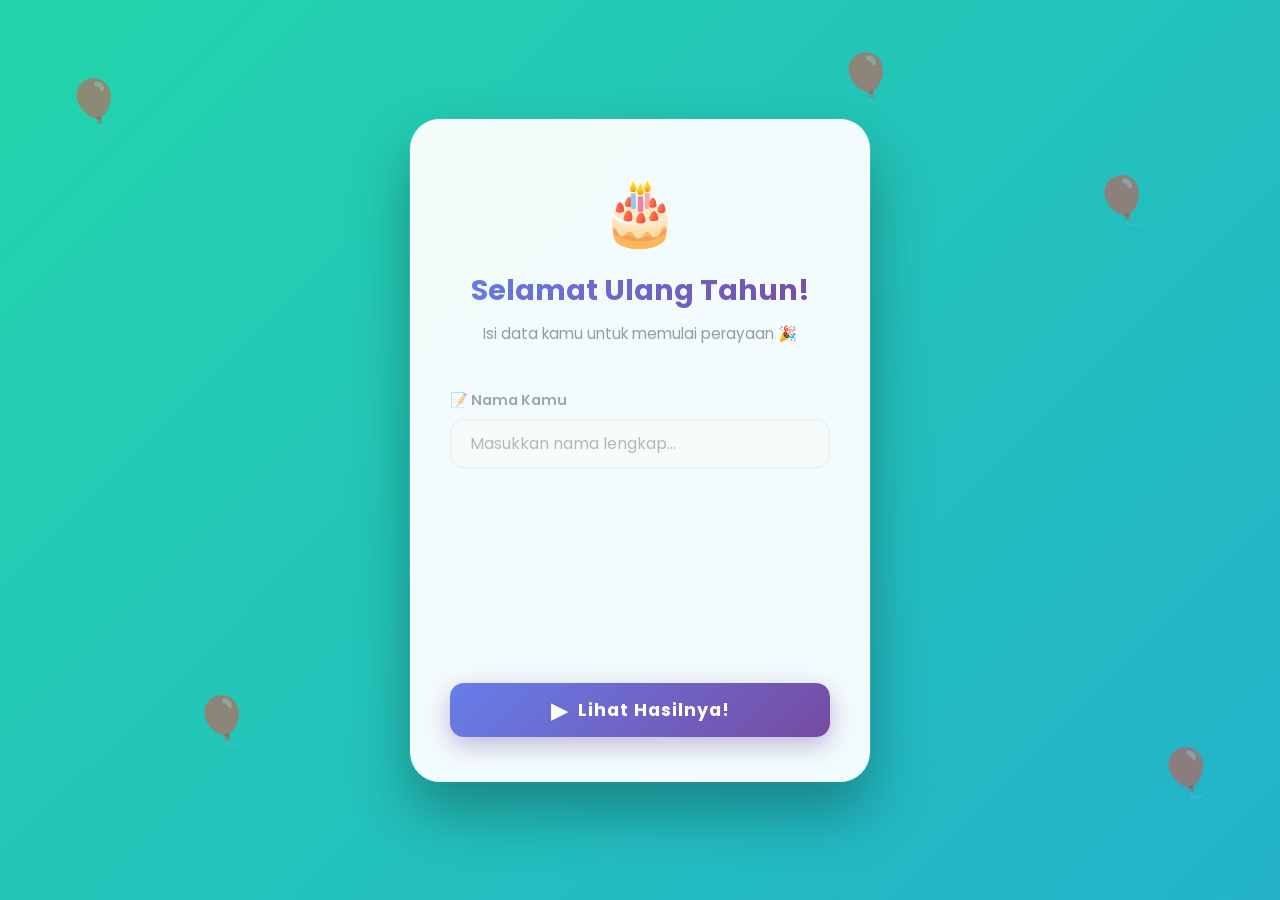
==== index.html @ cbd27d86 "first commit" ====
<!DOCTYPE html>
<html lang="id">
<head>
  <meta charset="UTF-8">
  <meta name="viewport" content="width=device-width, initial-scale=1.0">
  <link rel="preconnect" href="https://fonts.googleapis.com">
  <link rel="preconnect" href="https://fonts.gstatic.com" crossorigin>
  <link href="https://fonts.googleapis.com/css2?family=Poppins:wght@300;400;600;700&display=swap" rel="stylesheet">
  <link rel="stylesheet" href="./styles/style.css">
  <title>Selamat Ulang Tahun! 🎂</title>
</head>
<body>

  <!-- ==================== INPUT SECTION ==================== -->
  <div class="birthday-input-container" id="inputSection">
    <div class="floating-balloons">
      <div class="balloon b1">🎈</div>
      <div class="balloon b2">🎈</div>
      <div class="balloon b3">🎈</div>
      <div class="balloon b4">🎈</div>
      <div class="balloon b5">🎈</div>
    </div>
    <div class="confetti-container" id="confettiContainer"></div>
    <div class="birthday-card" id="birthdayCard">
      <div class="card-header">
        <div class="header-icon">🎂</div>
        <h1>Selamat Ulang Tahun!</h1>
        <p>Isi data kamu untuk memulai perayaan 🎉</p>
      </div>
      <form id="birthdayForm" class="birthday-form">
        <div class="input-group">
          <label for="name">📝 Nama Kamu</label>
          <input type="text" id="name" placeholder="Masukkan nama lengkap..." />
        </div>
        <div class="input-group">
          <label for="age">🎂 Umur Kamu</label>
          <input type="number" id="age" placeholder="Masukkan umur..." min="1" max="150" />
        </div>
        <div class="input-group">
          <label for="photo">📸 Foto Kamu</label>
          <div class="file-input-wrapper">
            <input type="file" id="photo" accept="image/*" />
            <div class="file-input-placeholder">
              <span class="upload-icon">☁️</span>
              <span class="upload-text">Klik untuk upload foto</span>
            </div>
          </div>
          <div class="photo-preview" id="photoPreview">
            <img src="" alt="Preview Foto" />
          </div>
        </div>
        <button type="submit" id="playBtn">
          <span class="btn-icon">▶</span>
          <span class="btn-text">Lihat Hasilnya!</span>
        </button>
      </form>
    </div>


  </div>

  <!-- ==================== BIRTHDAY SECTION ==================== -->
  <div id="birthdaySection" style="display: none;">
    <audio class="song" loop>
      <source src="./music/ultah.mp3">
      </source>
      Browser kamu tidak mendukung pemutaran audio.
    </audio>

    <div class="container">
      <div class="one">
        <h1 class="one">
          Hai!👋🏼 <span id="name"></span>
        </h1>
        <p class="two" id="greetingText"></p>
        <p class="age-display" id="ageDisplay"></p>
      </div>

      <div class="three">
        <p>Ini hari ulang tahunmu!! 🎂</p>
      </div>

      <div class="four">
        <div class="text-box">
          <p class="hbd-chatbox">
            Semoga kamu diberikan kesehatan, umur panjang dan semua impianmu menjadi kenyataan, terima kasih sudah mau bertahan dan berjuang sampai sekarang.
          </p>
          <p class="fake-btn">Kirim ucapan ✨</p>
        </div>
      </div>

      <div class="five">
        <p class="idea-1">Itulah yang ingin kamu lakukan.</p>
        <p class="idea-2">Semoga di usia yang sekarang ini, <br /> kamu bisa menjadi pribadi yang jauh lebih baik</p>
        <p class="idea-3">Kamu sadar, kamu ingin melakukan sesuatu yang berbeda. <br />
          <strong>Semoga masalah dan cobaan apapun yang akan datang nanti, semoga kamu bisa melewatinya.</strong>
        </p>
        <p class="idea-4">Karena,</p>
        <p class="idea-5">Karena banyak orang yang kita sayang perlu melihat kita sukses dan mencapai keberhasilan.<span>😊</span></p>
        <p class="idea-6"><span>S</span><span>O</span></p>
      </div>

      <div class="six">
        <img src="./img/fotoku.jpg" alt="Foto" class="profile-picture" id="imagePath" />
        <img src="img/hat.svg" alt="Topi" class="hat" />
        <div class="wish">
          <h3 class="wish-hbd">Selamat Ulang Tahun!</h3>
          <h5 class="wish-text">
            "Selamat Ulang Tahun, <span id="wishName"></span>, Semoga Kamu Bisa Memberikan Yang Terbaik Untuk Orang-Orang Yang Kamu Cintai. <br />Banyak Cinta dan Kasih Sayang dari Orang Lain untuk Kamu loh
          </h5>
        </div>
      </div>

      <div class="seven">
        <div class="ballons">
          <img src="img/ballon2.svg" alt="Balon" /><img src="img/ballon1.svg" alt="Balon" /><img src="img/ballon3.svg" alt="Balon" />
          <img src="img/ballon2.svg" alt="Balon" /><img src="img/ballon1.svg" alt="Balon" /><img src="img/ballon3.svg" alt="Balon" />
          <img src="img/ballon2.svg" alt="Balon" /><img src="img/ballon1.svg" alt="Balon" /><img src="img/ballon3.svg" alt="Balon" />
          <img src="img/ballon2.svg" alt="Balon" /><img src="img/ballon1.svg" alt="Balon" /><img src="img/ballon3.svg" alt="Balon" />
          <img src="img/ballon2.svg" alt="Balon" /><img src="img/ballon1.svg" alt="Balon" /><img src="img/ballon3.svg" alt="Balon" />
          <img src="img/ballon2.svg" alt="Balon" /><img src="img/ballon1.svg" alt="Balon" /><img src="img/ballon3.svg" alt="Balon" />
          <img src="img/ballon2.svg" alt="Balon" /><img src="img/ballon1.svg" alt="Balon" /><img src="img/ballon3.svg" alt="Balon" />
          <img src="img/ballon2.svg" alt="Balon" /><img src="img/ballon1.svg" alt="Balon" /><img src="img/ballon3.svg" alt="Balon" />
          <img src="img/ballon2.svg" alt="Balon" /><img src="img/ballon1.svg" alt="Balon" /><img src="img/ballon3.svg" alt="Balon" />
          <img src="img/ballon2.svg" alt="Balon" /><img src="img/ballon1.svg" alt="Balon" /><img src="img/ballon3.svg" alt="Balon" />
        </div>
      </div>

      <div class="eight">
        <svg viewBox="0 0 40 40" xmlns="http://www.w3.org/2000/svg"><circle cx="20" cy="20" r="20" /></svg>
        <svg viewBox="0 0 40 40" xmlns="http://www.w3.org/2000/svg"><circle cx="20" cy="20" r="20" /></svg>
        <svg viewBox="0 0 40 40" xmlns="http://www.w3.org/2000/svg"><circle cx="20" cy="20" r="20" /></svg>
        <svg viewBox="0 0 40 40" xmlns="http://www.w3.org/2000/svg"><circle cx="20" cy="20" r="20" /></svg>
        <svg viewBox="0 0 40 40" xmlns="http://www.w3.org/2000/svg"><circle cx="20" cy="20" r="20" /></svg>
        <svg viewBox="0 0 40 40" xmlns="http://www.w3.org/2000/svg"><circle cx="20" cy="20" r="20" /></svg>
        <svg viewBox="0 0 40 40" xmlns="http://www.w3.org/2000/svg"><circle cx="20" cy="20" r="20" /></svg>
        <svg viewBox="0 0 40 40" xmlns="http://www.w3.org/2000/svg"><circle cx="20" cy="20" r="20" /></svg>
        <svg viewBox="0 0 40 40" xmlns="http://www.w3.org/2000/svg"><circle cx="20" cy="20" r="20" /></svg>
      </div>

      <div class="nine">
        <p>Oke, sekarang kembalilah dan berikan yang terbaik dari versi saat ini.</p>
        <p id="replay">Dan tunjukkan bahwa kamu bisa.</p>
        <p class="last-smile">😊</p>
      </div>
    </div>

    <div class="wa-section" id="waSection">
      <button class="wa-button" id="waButton">
        <span class="wa-icon">💬</span>
        <span class="wa-text">Kirim Ucapan via WhatsApp</span>
      </button>
    </div>
  </div>

</body>
<script src="https://cdnjs.cloudflare.com/ajax/libs/gsap/3.11.5/gsap.min.js"></script>
<script src="https://cdn.jsdelivr.net/npm/sweetalert2@11"></script>
<script src="./scripts/birthday.js"></script>
<script src="./scripts/index.js"></script>
</html>
---- styles/style.css ----
* {
  box-sizing: border-box;
}

body {
  font-family: "Poppins", sans-serif;
  margin: 0;
}

/* Birthday Input Page Styles */
.birthday-input-container {
  display: flex;
  justify-content: center;
  align-items: center;
  min-height: 100vh;
  width: 100vw;
  background: linear-gradient(-45deg, #ee7752, #e73c7e, #23a6d5, #23d5ab);
  background-size: 400% 400%;
  animation: gradientBG 15s ease infinite;
  padding: 20px;
  position: relative;
  overflow: hidden;
}

@keyframes gradientBG {
  0% { background-position: 0% 50%; }
  50% { background-position: 100% 50%; }
  100% { background-position: 0% 50%; }
}

/* Floating balloons */
.floating-balloons {
  position: absolute;
  width: 100%;
  height: 100%;
  pointer-events: none;
  top: 0;
  left: 0;
}

.balloon {
  position: absolute;
  font-size: 3rem;
  opacity: 0.5;
  animation: floatBalloon 6s ease-in-out infinite;
}

.b1 { top: 10%; left: 5%; animation-delay: 0s; }
.b2 { top: 20%; right: 10%; animation-delay: 1s; }
.b3 { bottom: 15%; left: 15%; animation-delay: 2s; }
.b4 { top: 5%; right: 30%; animation-delay: 0.5s; }
.b5 { bottom: 10%; right: 5%; animation-delay: 1.5s; }

@keyframes floatBalloon {
  0%, 100% { transform: translateY(0) rotate(0deg); }
  50% { transform: translateY(-30px) rotate(5deg); }
}

/* Confetti */
.confetti-container {
  position: absolute;
  width: 100%;
  height: 100%;
  pointer-events: none;
  overflow: hidden;
}

/* Birthday Card */
.birthday-card {
  background: rgba(255, 255, 255, 0.95);
  backdrop-filter: blur(20px);
  border-radius: 30px;
  padding: 45px 40px;
  width: 460px;
  max-width: 100%;
  box-shadow:
    0 30px 60px rgba(0, 0, 0, 0.3),
    0 0 0 1px rgba(255, 255, 255, 0.1);
  position: relative;
  z-index: 1;
}

.card-header {
  text-align: center;
  margin-bottom: 35px;
}

.header-icon {
  font-size: 4rem;
  margin-bottom: 10px;
  animation: bounce 2s ease-in-out infinite;
}

@keyframes bounce {
  0%, 100% { transform: translateY(0); }
  50% { transform: translateY(-15px); }
}

.card-header h1 {
  font-size: 1.8rem;
  font-weight: 700;
  background: linear-gradient(135deg, #667eea, #764ba2);
  -webkit-background-clip: text;
  -webkit-text-fill-color: transparent;
  background-clip: text;
  margin: 0 0 10px;
}

.card-header p {
  color: #999;
  margin: 0;
  font-size: 0.95rem;
  font-weight: 400;
}

/* Form */
.birthday-form .input-group {
  margin-bottom: 22px;
}

.birthday-form label {
  display: block;
  margin-bottom: 8px;
  font-weight: 600;
  color: #555;
  font-size: 0.9rem;
}

.birthday-form input[type="text"],
.birthday-form input[type="number"] {
  width: 100%;
  height: 50px;
  border: 2px solid #e8e8e8;
  border-radius: 14px;
  padding: 0 18px;
  font-size: 1rem;
  font-family: "Poppins", sans-serif;
  transition: all 0.3s;
  box-sizing: border-box;
  background: #fafafa;
}

.birthday-form input[type="text"]:focus,
.birthday-form input[type="number"]:focus {
  outline: none;
  border-color: #764ba2;
  background: #fff;
  box-shadow: 0 0 0 4px rgba(118, 75, 162, 0.1);
}

/* File Input */
.file-input-wrapper {
  position: relative;
}

.file-input-wrapper input[type="file"] {
  position: absolute;
  opacity: 0;
  width: 100%;
  height: 50px;
  cursor: pointer;
  z-index: 2;
}

.file-input-placeholder {
  width: 100%;
  height: 50px;
  border: 2px dashed #764ba2;
  border-radius: 14px;
  display: flex;
  align-items: center;
  justify-content: center;
  gap: 8px;
  color: #764ba2;
  font-weight: 500;
  background: rgba(118, 75, 162, 0.05);
  transition: all 0.3s;
  box-sizing: border-box;
}

.upload-icon {
  font-size: 1.3rem;
}

.file-input-wrapper:hover .file-input-placeholder {
  background: rgba(118, 75, 162, 0.12);
  border-color: #5a3d8a;
  transform: scale(1.02);
}

.photo-preview {
  display: none;
  margin-top: 15px;
  text-align: center;
  position: relative;
}

.photo-preview img {
  width: 110px;
  height: 110px;
  border-radius: 50%;
  object-fit: cover;
  border: 4px solid #fff;
  box-shadow: 0 5px 20px rgba(118, 75, 162, 0.3);
}

.preview-label {
  display: block;
  margin-top: 8px;
  font-size: 0.8rem;
  color: #764ba2;
  font-weight: 600;
}

/* Play Button */
#playBtn {
  width: 100%;
  height: 54px;
  border: none;
  border-radius: 14px;
  background: linear-gradient(135deg, #667eea 0%, #764ba2 100%);
  color: #fff;
  font-size: 1.1rem;
  font-weight: 700;
  font-family: "Poppins", sans-serif;
  cursor: pointer;
  transition: all 0.3s;
  box-shadow: 0 8px 25px rgba(118, 75, 162, 0.4);
  letter-spacing: 1px;
  display: flex;
  align-items: center;
  justify-content: center;
  gap: 10px;
  margin-top: 5px;
  opacity: 1 !important;
  visibility: visible !important;
}

.btn-icon {
  font-size: 1.3rem;
}

#playBtn:hover {
  transform: translateY(-3px);
  box-shadow: 0 12px 35px rgba(118, 75, 162, 0.5);
}

#playBtn:active {
  transform: translateY(0);
  box-shadow: 0 5px 15px rgba(118, 75, 162, 0.3);
}

/* Remove spinner from number input */
input[type="number"]::-webkit-inner-spin-button,
input[type="number"]::-webkit-outer-spin-button {
  -webkit-appearance: none;
  margin: 0;
}
input[type="number"] {
  -moz-appearance: textfield;
}

/* WhatsApp Button */
.wa-section {
  position: fixed;
  bottom: 30px;
  left: 0;
  right: 0;
  text-align: center;
  z-index: 100;
  opacity: 0;
  pointer-events: none;
  transition: opacity 0.5s ease;
}

.wa-section.show {
  opacity: 1;
  pointer-events: auto;
}

.wa-button {
  display: inline-flex;
  align-items: center;
  gap: 10px;
  padding: 14px 30px;
  border: none;
  border-radius: 50px;
  background: linear-gradient(135deg, #25D366, #128C7E);
  color: #fff;
  font-size: 1rem;
  font-weight: 600;
  font-family: "Poppins", sans-serif;
  cursor: pointer;
  transition: all 0.3s;
  box-shadow: 0 8px 25px rgba(37, 211, 102, 0.4);
}

.wa-button:hover {
  transform: translateY(-3px) scale(1.02);
  box-shadow: 0 12px 35px rgba(37, 211, 102, 0.5);
}

.wa-button:active {
  transform: translateY(0) scale(0.98);
}

.wa-icon {
  font-size: 1.3rem;
}

/* Age display on birthday page */
.age-display {
  font-size: 1.2rem;
  color: #ff69b4;
  margin-top: 5px;
  font-weight: 600;
}

/* Birtday page styles */
.song {
  visibility: hidden;
}

.container {
  height: 100vh;
  margin: 0 auto;
  overflow: hidden;
  position: relative;
  text-align: center;
  visibility: hidden;
  width: 100vw;
}

.container > div {
  left: 0;
  right: 0;
  top: 20vh;
  position: absolute;
}

.one {
  font-size: 4.5rem;
}

.two {
  font-size: 1.2rem;
  font-weight: lighter;
}

.three {
  font-size: 3rem;
}

.four .text-box {
  border: 2px solid #ccc;
  border-radius: 20px;
  margin: 0 auto;
  padding: 10px;
  position: relative;
  width: 600px;
}

.text-box p {
  margin: 0;
  text-align: left;
}

.text-box span {
  visibility: hidden;
}

.text-box .fake-btn {
  background-color: rgb(21, 161, 237);
  border-radius: 5px;
  bottom: -50px;
  right: 5px;
  position: absolute;
  color: #fff;
  padding: 0.5rem 1rem;
}

.five p {
  font-size: 2rem;
  position: absolute;
  left: 0;
  right: 0;
}

.idea-3 strong {
  border-radius: 3px;
  display: inline-block;
  padding: 3px 5px;
}

.five .idea-5 {
  font-size: 4rem;
}

.idea-5 span,
.idea-6 span,
.wish-hbd span {
  display: inline-block;
}

.idea-6 span {
  font-size: 15rem;
}

.six {
  position: relative;
  top: 10vh;
  z-index: 1;
}

.six img {
  display: inline-block;
  height: 350px;
  max-width: 100%;
  border-radius: 14px;
}

.six .hat {
  position: absolute;
  left: 41.5%;
  top: -35%;
  width: 60px;
  rotate: 14deg;
}

.ballons img {
  display: inline-block;
  position: absolute;
}

.ballons img:nth-child(even) {
  left: -10%;
}

.ballons img:nth-child(odd) {
  right: -10%;
}

.ballons img:nth-child(3n + 0) {
  left: 30%;
}

.seven .eight {
  height: 100vh;
  position: fixed;
  top: 0;
  width: 100vw;
}

.eight svg {
  left: 0;
  position: absolute;
  top: 0;
  visibility: hidden;
  width: 25px;
  z-index: -1;
}

.eight svg:nth-child(1) {
  fill: #bd6ecf;
  left: 5vw;
  top: 7vh;
}

.eight svg:nth-child(2) {
  fill: #7dd175;
  left: 35vw;
  top: 23vh;
}

.eight svg:nth-child(3) {
  fill: #349d8b;
  left: 23vw;
  top: 33vh;
}

.eight svg:nth-child(4) {
  fill: #347a9d;
  left: 57vw;
  top: 43vh;
}

.eight svg:nth-child(5) {
  fill: #c66053;
  left: 7vw;
  top: 68vh;
}

.eight svg:nth-child(6) {
  fill: #bfaa40;
  left: 77vw;
  top: 42vh;
}

.eight svg:nth-child(7) {
  fill: #e3bae8;
  left: 83vw;
  top: 68vh;
}

.eight svg:nth-child(8) {
  fill: #8762cb;
  left: 37vw;
  top: 86vh;
}

.eight svg:nth-child(9) {
  fill: #9a90da;
  left: 87vw;
  top: 94vh;
}

.wish-hbd {
  font-size: 3em;
  margin: 0;
  text-transform: uppercase;
}

.wish h5 {
  font-size: 2rem;
  font-weight: lighter;
  margin: 10px 0 0;
}

.nine p {
  font-size: 2rem;
  font-weight: lighter;
}

#replay {
  cursor: pointer;
  z-index: 3;
}

/* Media Queries */
@media screen and (max-height: 1000px) {
  .six .hat {
    left: 40%;
  }
}

@media screen and (max-height: 800px) {
  .six .hat {
    left: 37%;
  }
}

@media screen and (max-height: 700px) {
  .six .hat {
    left: 32%;
  }
}

@media screen and (max-height: 850px) and (max-width: 450px) {
  .six .hat {
    left: 32%;
  }
}

@media screen and (max-width: 500px) {
  .birthday-card {
    padding: 30px 25px;
    width: 95%;
  }

  .card-header h1 {
    font-size: 1.4rem;
  }

  .header-icon {
    font-size: 3rem;
  }

  .birthday-form input[type="text"],
  .birthday-form input[type="number"] {
    height: 44px;
    font-size: 0.9rem;
  }

  #playBtn {
    height: 48px;
    font-size: 1rem;
  }

  .photo-preview img {
    width: 90px;
    height: 90px;
  }

  .container {
    width: 100%;
    padding: 0 10px;
  }

  .four .text-box {
    width: 90%;
  }

  .text-box .fake-btn {
    bottom: -50px;
    right: 5px;
  }

  .idea-5 span {
    display: block;
  }

  .idea-6 span {
    font-size: 10rem;
  }

  .six .hat {
    width: 50px;
  }

  .wish-hbd {
    font-size: 2.2em;
  }

  .wish h5 {
    font-size: .8rem;
  }

  .nine p {
    font-size: 1.5rem;
    font-weight: lighter;
  }
}

/* Fallback: pastikan elemen kunci tetap terlihat kalau GSAP gagal dimuat/dieksekusi */
#playBtn,
.card-header h1,
.card-header p,
.input-group,
.birthday-card {
  opacity: 1;
}
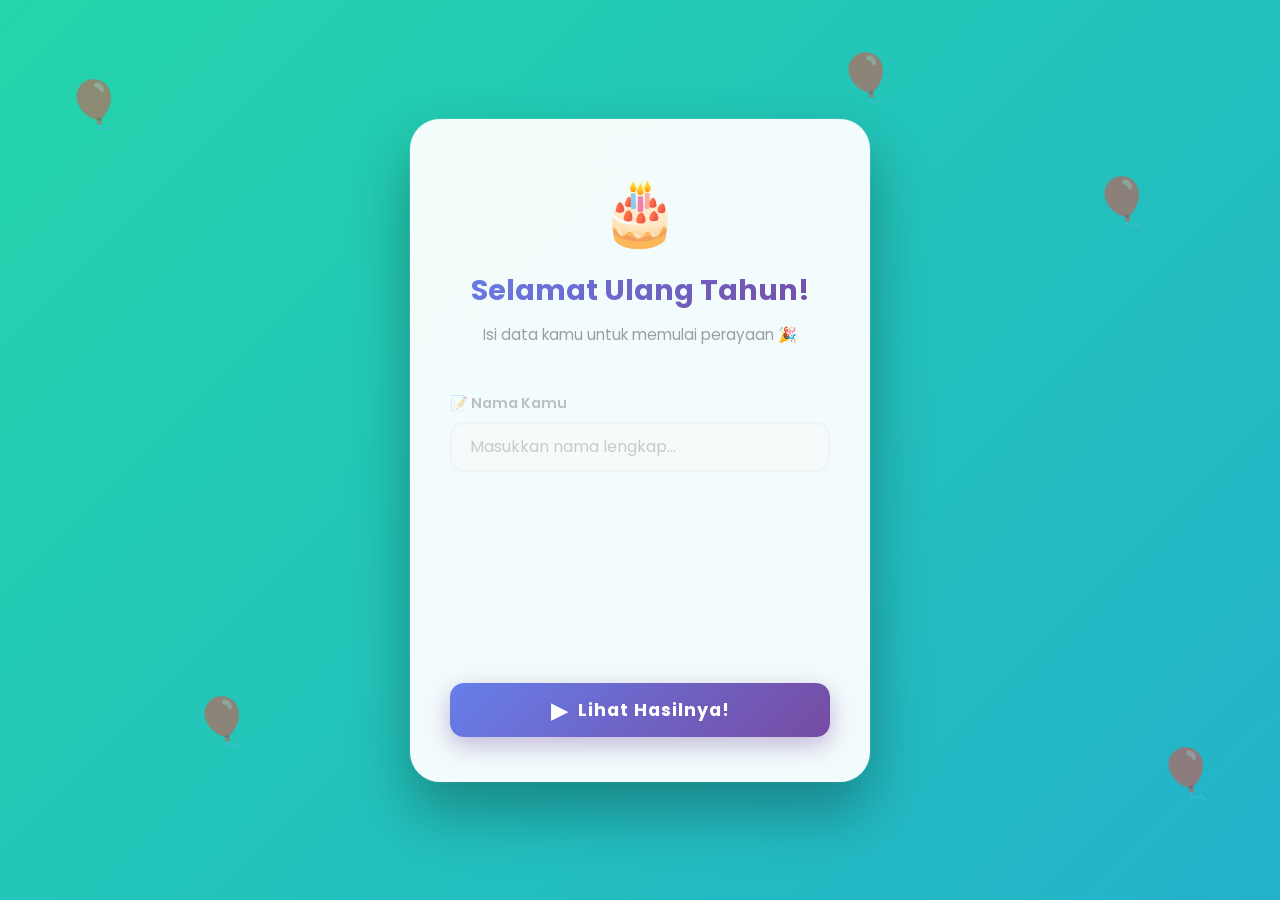
==== commit 47b745d9: "Update index.html" ====
--- a/index.html
+++ b/index.html
@@ -4,6 +4,7 @@
   <meta charset="UTF-8">
   <meta name="viewport" content="width=device-width, initial-scale=1.0">
   <link rel="preconnect" href="https://fonts.googleapis.com">
+  <link rel="shortcut icon" type="image/png" href="img/favicon.png" />
   <link rel="preconnect" href="https://fonts.gstatic.com" crossorigin>
   <link href="https://fonts.googleapis.com/css2?family=Poppins:wght@300;400;600;700&display=swap" rel="stylesheet">
   <link rel="stylesheet" href="./styles/style.css">
@@ -61,8 +62,13 @@
 
   <!-- ==================== BIRTHDAY SECTION ==================== -->
   <div id="birthdaySection" style="display: none;">
-    <audio class="song" loop>
+    <audio class="song" id="mainSong" loop>
       <source src="./music/ultah.mp3">
+      </source>
+      Browser kamu tidak mendukung pemutaran audio.
+    </audio>
+    <audio id="hbdSong" loop>
+      <source src="./music/hbd.mp3">
       </source>
       Browser kamu tidak mendukung pemutaran audio.
     </audio>
@@ -158,4 +164,48 @@
 <script src="https://cdn.jsdelivr.net/npm/sweetalert2@11"></script>
 <script src="./scripts/birthday.js"></script>
 <script src="./scripts/index.js"></script>
+<script>
+  // === Ganti lagu jadi hbd.mp3 saat foto & animasi balon muncul ===
+  (function () {
+    var mainSong = document.getElementById("mainSong");
+    var hbdSong = document.getElementById("hbdSong");
+    var photoSection = document.querySelector(".six");   // bagian foto orang ulang tahun
+    var balloonSection = document.querySelector(".seven"); // bagian animasi balon
+    var alreadySwitched = false;
+
+    if (!mainSong || !hbdSong || (!photoSection && !balloonSection)) return;
+
+    function switchSong() {
+      if (alreadySwitched) return;
+      alreadySwitched = true;
+
+      // Hentikan lagu utama
+      mainSong.pause();
+      mainSong.currentTime = 0;
+
+      // Mainkan lagu ulang tahun bertepatan dengan foto & balon muncul
+      hbdSong.currentTime = 0;
+      hbdSong.play().catch(function (err) {
+        console.warn("Gagal memutar hbd.mp3 otomatis:", err);
+      });
+
+      observer.disconnect();
+    }
+
+    // threshold rendah supaya lagu berganti begitu foto/balon MULAI muncul di layar
+    var observer = new IntersectionObserver(
+      function (entries) {
+        entries.forEach(function (entry) {
+          if (entry.isIntersecting) {
+            switchSong();
+          }
+        });
+      },
+      { threshold: 0.15 }
+    );
+
+    if (photoSection) observer.observe(photoSection);
+    if (balloonSection) observer.observe(balloonSection);
+  })();
+</script>
 </html>
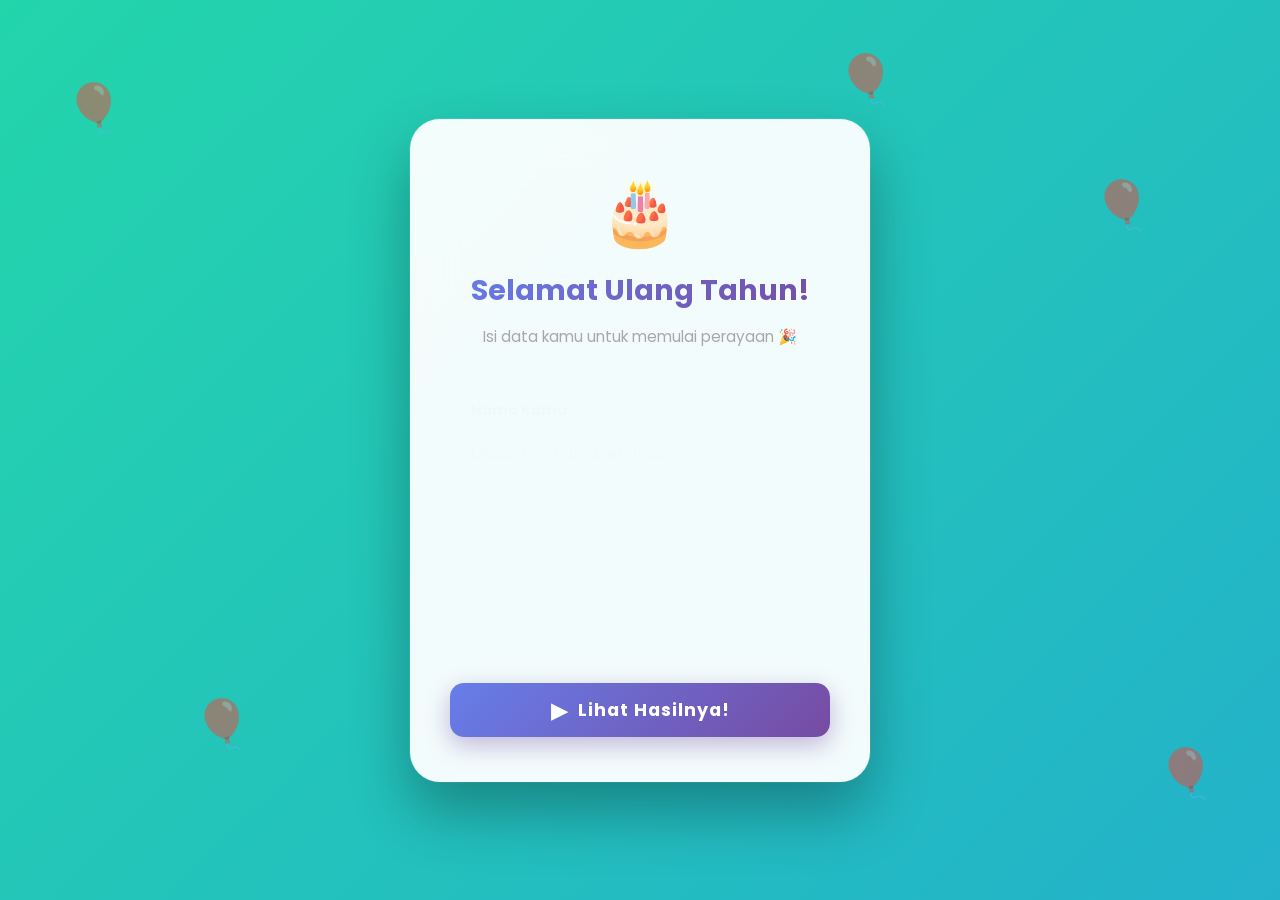
==== commit 5abcfe68: "Update index.html" ====
--- a/index.html
+++ b/index.html
@@ -165,47 +165,39 @@
 <script src="./scripts/birthday.js"></script>
 <script src="./scripts/index.js"></script>
 <script>
-  // === Ganti lagu jadi hbd.mp3 saat foto & animasi balon muncul ===
+  // === Lagu pertama (ultah.mp3) diputar sampai efek balon muncul, lalu ganti ke hbd.mp3 ===
   (function () {
     var mainSong = document.getElementById("mainSong");
     var hbdSong = document.getElementById("hbdSong");
-    var photoSection = document.querySelector(".six");   // bagian foto orang ulang tahun
-    var balloonSection = document.querySelector(".seven"); // bagian animasi balon
+    var balloonSection = document.querySelector(".seven"); // bagian efek animasi balon
     var alreadySwitched = false;
 
-    if (!mainSong || !hbdSong || (!photoSection && !balloonSection)) return;
-
-    function switchSong() {
-      if (alreadySwitched) return;
-      alreadySwitched = true;
-
-      // Hentikan lagu utama
-      mainSong.pause();
-      mainSong.currentTime = 0;
-
-      // Mainkan lagu ulang tahun bertepatan dengan foto & balon muncul
-      hbdSong.currentTime = 0;
-      hbdSong.play().catch(function (err) {
-        console.warn("Gagal memutar hbd.mp3 otomatis:", err);
-      });
-
-      observer.disconnect();
-    }
-
-    // threshold rendah supaya lagu berganti begitu foto/balon MULAI muncul di layar
+    if (!mainSong || !hbdSong || !balloonSection) return;
+
     var observer = new IntersectionObserver(
       function (entries) {
         entries.forEach(function (entry) {
-          if (entry.isIntersecting) {
-            switchSong();
+          if (entry.isIntersecting && !alreadySwitched) {
+            alreadySwitched = true;
+
+            // Hentikan lagu pertama
+            mainSong.pause();
+            mainSong.currentTime = 0;
+
+            // Mainkan lagu kedua begitu efek balon muncul
+            hbdSong.currentTime = 0;
+            hbdSong.play().catch(function (err) {
+              console.warn("Gagal memutar hbd.mp3 otomatis:", err);
+            });
+
+            observer.disconnect();
           }
         });
       },
-      { threshold: 0.15 }
+      { threshold: 0.15 } // ganti lagu begitu efek balon MULAI terlihat
     );
 
-    if (photoSection) observer.observe(photoSection);
-    if (balloonSection) observer.observe(balloonSection);
+    observer.observe(balloonSection);
   })();
 </script>
 </html>
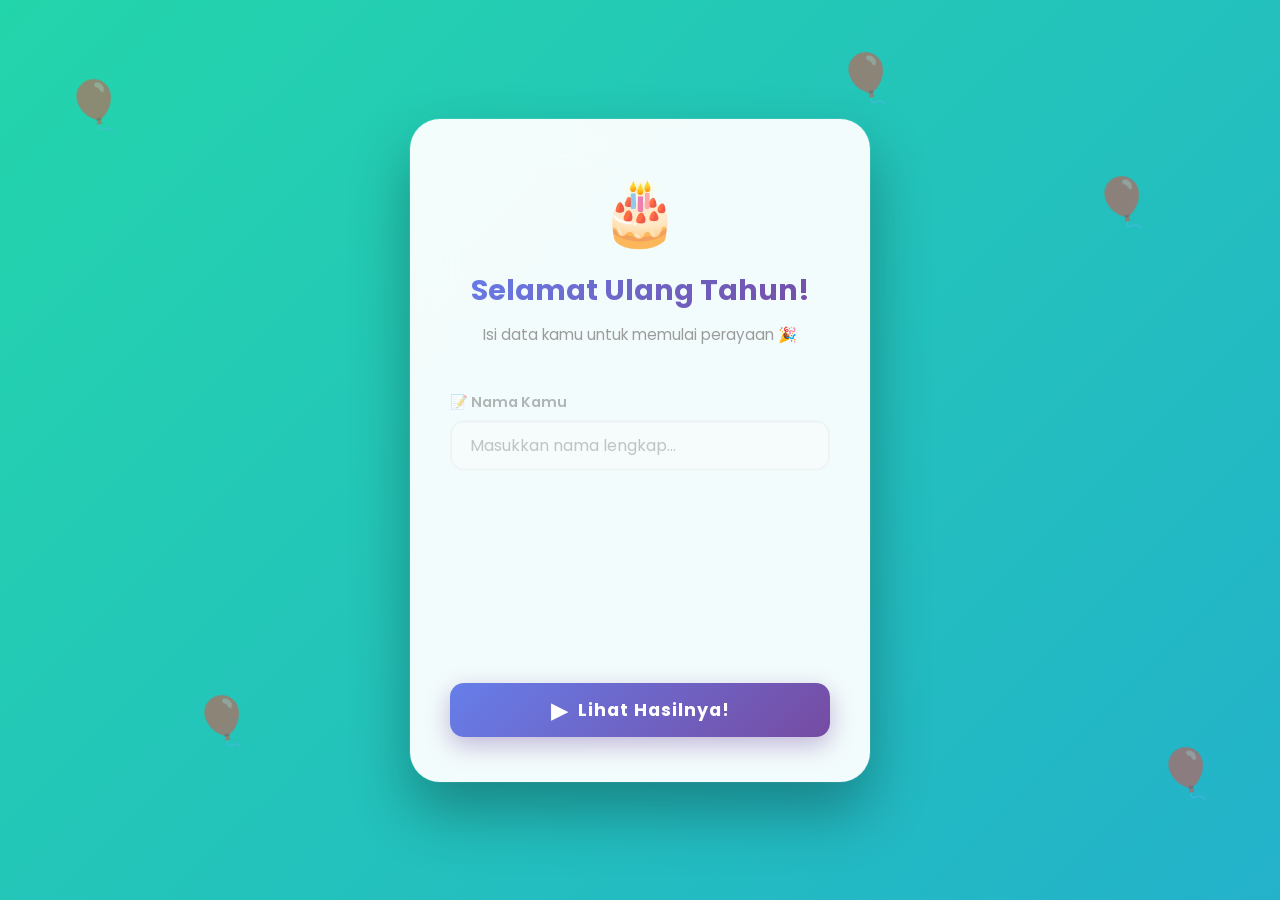
==== commit 5778632a: "Update index.html" ====
--- a/index.html
+++ b/index.html
@@ -62,13 +62,8 @@
 
   <!-- ==================== BIRTHDAY SECTION ==================== -->
   <div id="birthdaySection" style="display: none;">
-    <audio class="song" id="mainSong" loop>
+    <audio class="song" loop>
       <source src="./music/ultah.mp3">
-      </source>
-      Browser kamu tidak mendukung pemutaran audio.
-    </audio>
-    <audio id="hbdSong" loop>
-      <source src="./music/hbd.mp3">
       </source>
       Browser kamu tidak mendukung pemutaran audio.
     </audio>
@@ -164,40 +159,4 @@
 <script src="https://cdn.jsdelivr.net/npm/sweetalert2@11"></script>
 <script src="./scripts/birthday.js"></script>
 <script src="./scripts/index.js"></script>
-<script>
-  // === Lagu pertama (ultah.mp3) diputar sampai efek balon muncul, lalu ganti ke hbd.mp3 ===
-  (function () {
-    var mainSong = document.getElementById("mainSong");
-    var hbdSong = document.getElementById("hbdSong");
-    var balloonSection = document.querySelector(".seven"); // bagian efek animasi balon
-    var alreadySwitched = false;
-
-    if (!mainSong || !hbdSong || !balloonSection) return;
-
-    var observer = new IntersectionObserver(
-      function (entries) {
-        entries.forEach(function (entry) {
-          if (entry.isIntersecting && !alreadySwitched) {
-            alreadySwitched = true;
-
-            // Hentikan lagu pertama
-            mainSong.pause();
-            mainSong.currentTime = 0;
-
-            // Mainkan lagu kedua begitu efek balon muncul
-            hbdSong.currentTime = 0;
-            hbdSong.play().catch(function (err) {
-              console.warn("Gagal memutar hbd.mp3 otomatis:", err);
-            });
-
-            observer.disconnect();
-          }
-        });
-      },
-      { threshold: 0.15 } // ganti lagu begitu efek balon MULAI terlihat
-    );
-
-    observer.observe(balloonSection);
-  })();
-</script>
 </html>
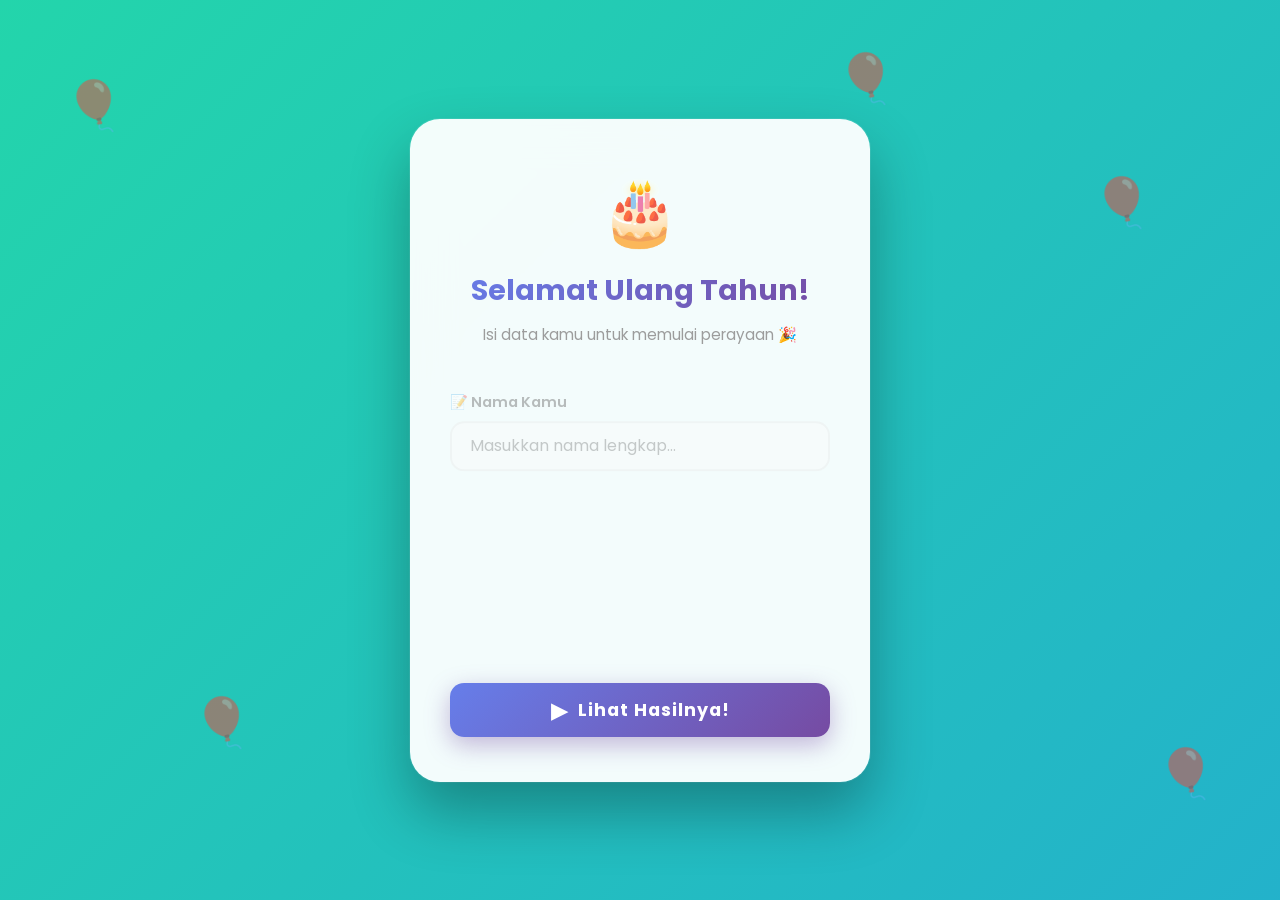
==== commit 24c4cfc1: "Update index.html" ====
--- a/index.html
+++ b/index.html
@@ -62,12 +62,15 @@
 
   <!-- ==================== BIRTHDAY SECTION ==================== -->
   <div id="birthdaySection" style="display: none;">
-    <audio class="song" loop>
-      <source src="./music/ultah.mp3">
-      </source>
-      Browser kamu tidak mendukung pemutaran audio.
-    </audio>
+    <audio id="introSong">
+    <source src="./music/ultah.mp3" type="audio/mpeg">
+</audio>
 
+<audio id="birthdaySong" loop>
+    <source src="./music/hbd.mp3" type="audio/mpeg">
+  Browser kamu tidak mendukung pemutaran audio.
+</audio>
+    
     <div class="container">
       <div class="one">
         <h1 class="one">
--- a/styles/style.css
+++ b/styles/style.css
@@ -638,4 +638,4 @@
 .input-group,
 .birthday-card {
   opacity: 1;
-}+}
